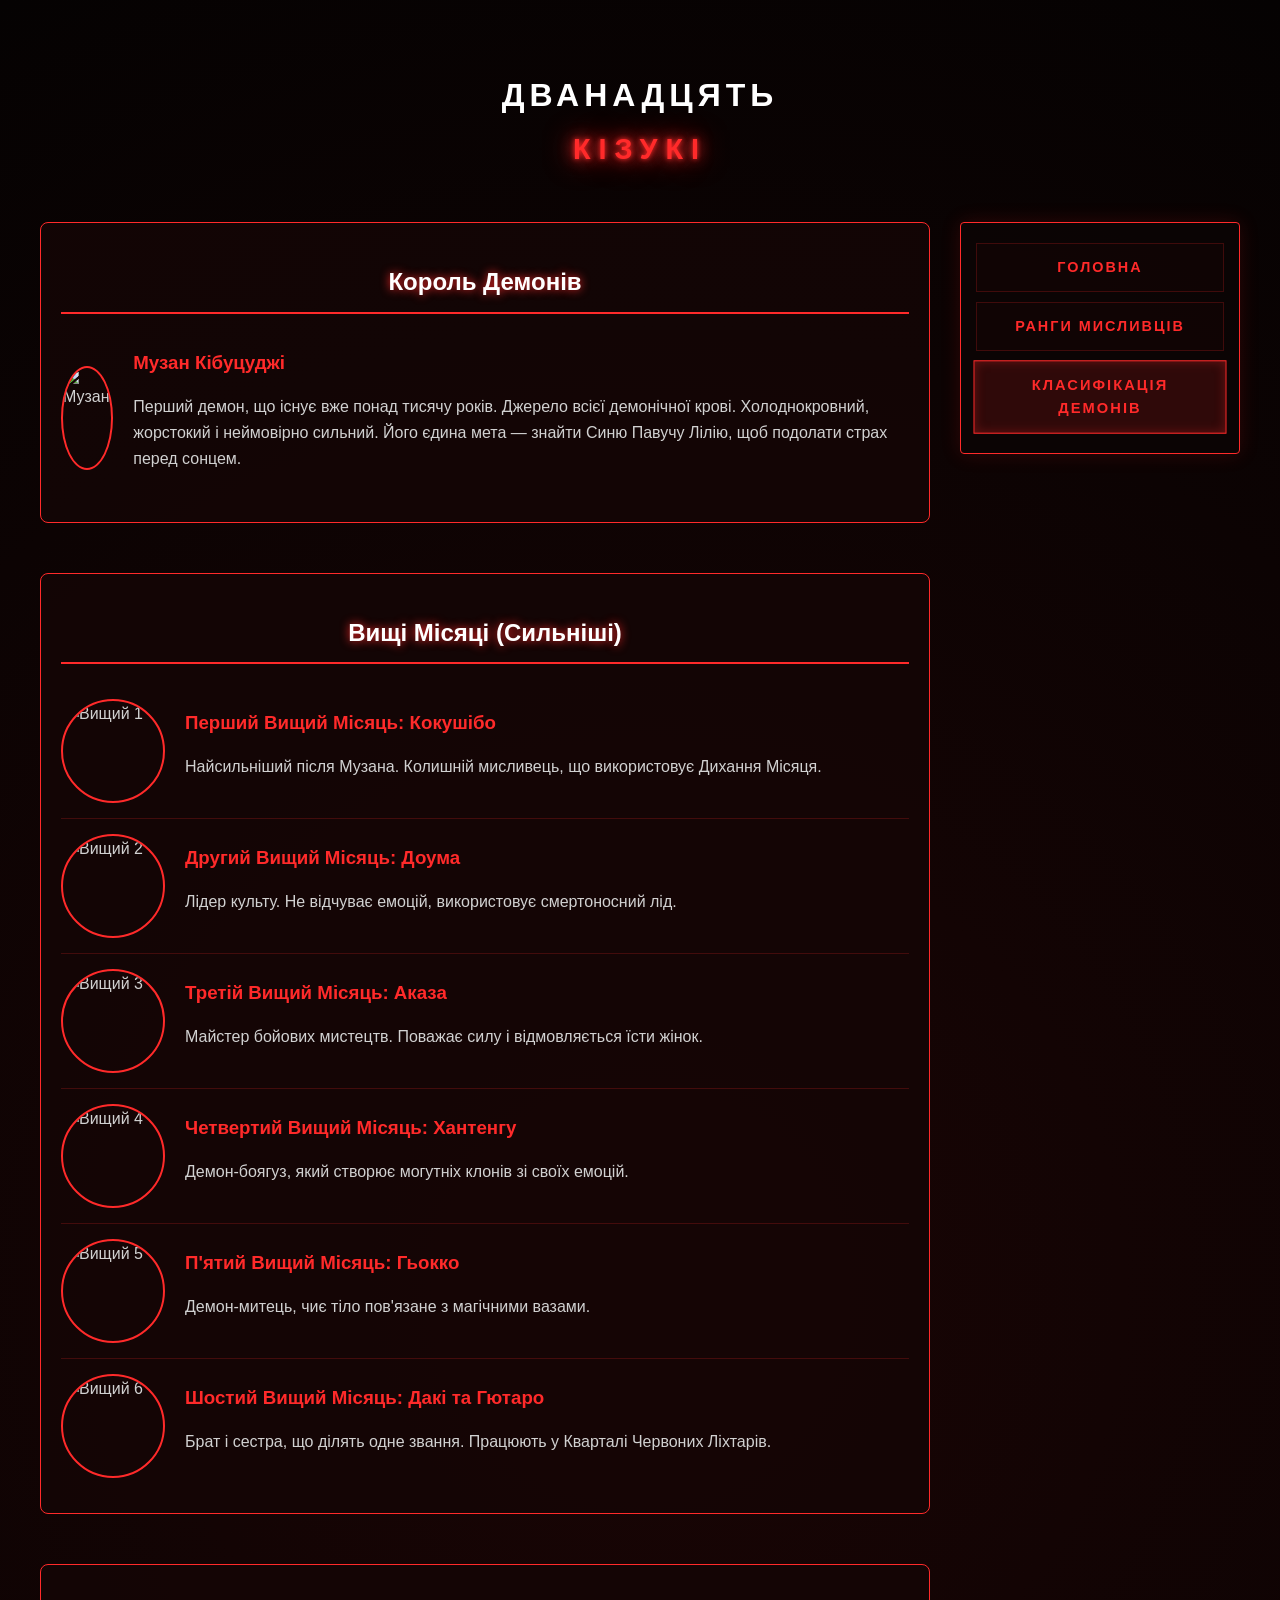
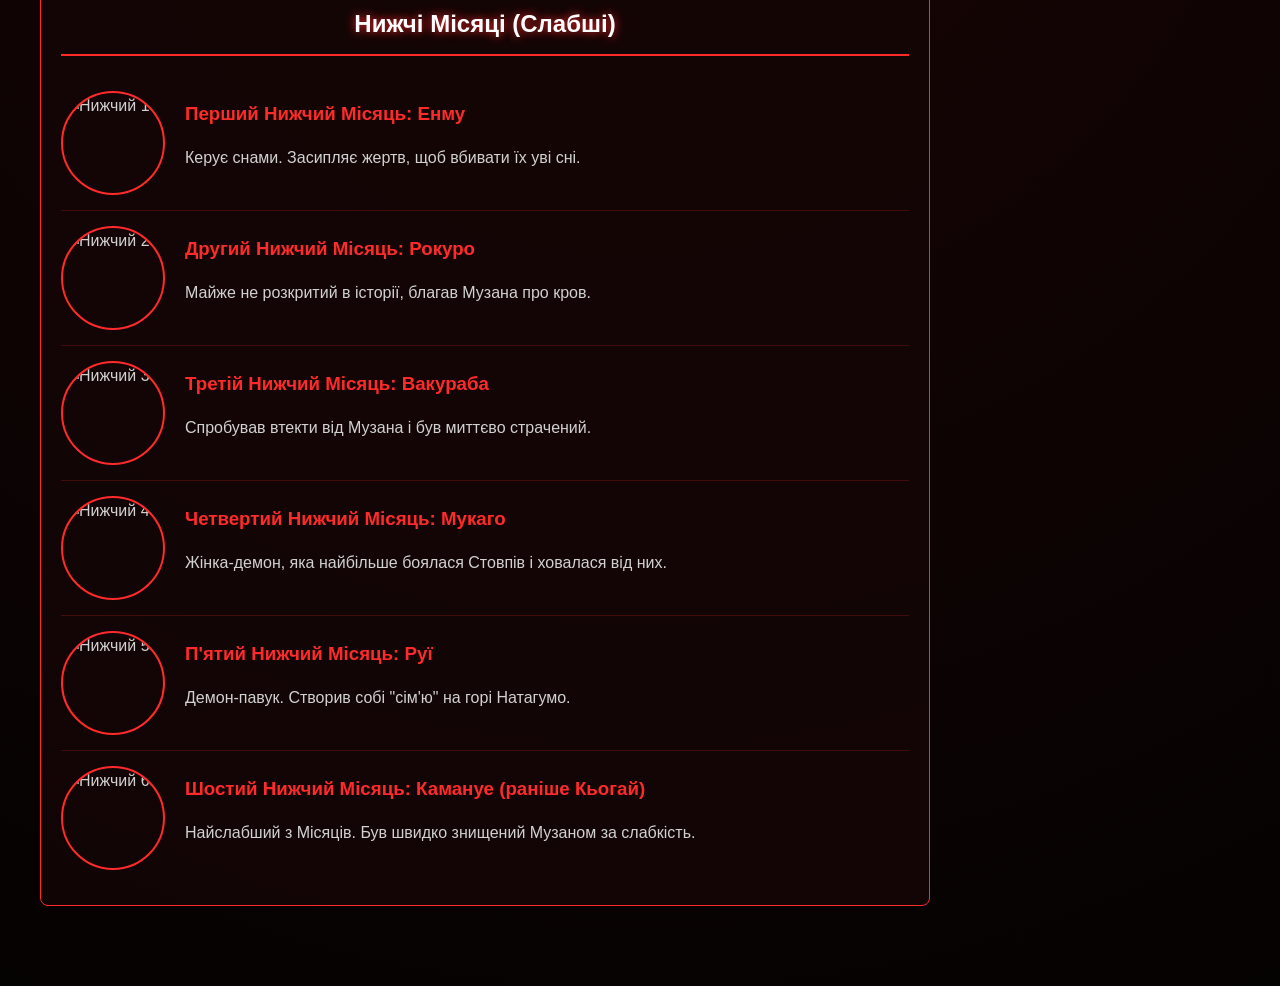
==== demons.html @ 0cb7b470 "Тест команди по активації гіта" ====
<!DOCTYPE html>
<html lang="uk">
<head>
    <meta charset="UTF-8">
    <meta name="viewport" content="width=device-width, initial-scale=1.0">
    <title>Демони | Архів Мисливців</title>
    <link rel="stylesheet" href="style.css">
</head>
<body>
    <canvas id="sparks-canvas"></canvas>

    <div class="layout-wrapper">
        <header class="header">
            <h1>
                <span class="glitch-word" data-text="ДВАНАДЦЯТЬ">ДВАНАДЦЯТЬ</span>
                <span class="neon-word">КІЗУКІ</span>
            </h1>
        </header>

        <main class="main-display-row">
            <div class="content-area">
                
                <div class="demon-tier">
                    <h2>Король Демонів</h2>
                    <div class="demon-card">
                        <img src="muzan.jpg" alt="Музан">
                        <div class="demon-info">
                            <h3>Музан Кібуцуджі</h3>
                            <p>Перший демон, що існує вже понад тисячу років. Джерело всієї демонічної крові. Холоднокровний, жорстокий і неймовірно сильний. Його єдина мета — знайти Синю Павучу Лілію, щоб подолати страх перед сонцем.</p>
                        </div>
                    </div>
                </div>

                <div class="demon-tier">
                    <h2>Вищі Місяці (Сильніші)</h2>
                    <div class="demon-card">
                        <img src="up1.jpg" alt="Вищий 1">
                        <div class="demon-info">
                            <h3>Перший Вищий Місяць: Кокушібо</h3>
                            <p>Найсильніший після Музана. Колишній мисливець, що використовує Дихання Місяця.</p>
                        </div>
                    </div>
                    <div class="demon-card">
                        <img src="up2.jpg" alt="Вищий 2">
                        <div class="demon-info">
                            <h3>Другий Вищий Місяць: Доума</h3>
                            <p>Лідер культу. Не відчуває емоцій, використовує смертоносний лід.</p>
                        </div>
                    </div>
                    <div class="demon-card">
                        <img src="up3.jpg" alt="Вищий 3">
                        <div class="demon-info">
                            <h3>Третій Вищий Місяць: Аказа</h3>
                            <p>Майстер бойових мистецтв. Поважає силу і відмовляється їсти жінок.</p>
                        </div>
                    </div>
                    <div class="demon-card">
                        <img src="up4.jpg" alt="Вищий 4">
                        <div class="demon-info">
                            <h3>Четвертий Вищий Місяць: Хантенгу</h3>
                            <p>Демон-боягуз, який створює могутніх клонів зі своїх емоцій.</p>
                        </div>
                    </div>
                    <div class="demon-card">
                        <img src="up5.jpg" alt="Вищий 5">
                        <div class="demon-info">
                            <h3>П'ятий Вищий Місяць: Гьокко</h3>
                            <p>Демон-митець, чиє тіло пов'язане з магічними вазами.</p>
                        </div>
                    </div>
                    <div class="demon-card">
                        <img src="up6.jpg" alt="Вищий 6">
                        <div class="demon-info">
                            <h3>Шостий Вищий Місяць: Дакі та Гютаро</h3>
                            <p>Брат і сестра, що ділять одне звання. Працюють у Кварталі Червоних Ліхтарів.</p>
                        </div>
                    </div>
                </div>

                <div class="demon-tier">
                    <h2>Нижчі Місяці (Слабші)</h2>
                    <div class="demon-card">
                        <img src="low1.jpg" alt="Нижчий 1">
                        <div class="demon-info">
                            <h3>Перший Нижчий Місяць: Енму</h3>
                            <p>Керує снами. Засипляє жертв, щоб вбивати їх уві сні.</p>
                        </div>
                    </div>
                    <div class="demon-card">
                        <img src="low2.jpg" alt="Нижчий 2">
                        <div class="demon-info">
                            <h3>Другий Нижчий Місяць: Рокуро</h3>
                            <p>Майже не розкритий в історії, благав Музана про кров.</p>
                        </div>
                    </div>
                    <div class="demon-card">
                        <img src="low3.jpg" alt="Нижчий 3">
                        <div class="demon-info">
                            <h3>Третій Нижчий Місяць: Вакураба</h3>
                            <p>Спробував втекти від Музана і був миттєво страчений.</p>
                        </div>
                    </div>
                    <div class="demon-card">
                        <img src="low4.jpg" alt="Нижчий 4">
                        <div class="demon-info">
                            <h3>Четвертий Нижчий Місяць: Мукаго</h3>
                            <p>Жінка-демон, яка найбільше боялася Стовпів і ховалася від них.</p>
                        </div>
                    </div>
                    <div class="demon-card">
                        <img src="low5.jpg" alt="Нижчий 5">
                        <div class="demon-info">
                            <h3>П'ятий Нижчий Місяць: Руї</h3>
                            <p>Демон-павук. Створив собі "сім'ю" на горі Натагумо.</p>
                        </div>
                    </div>
                    <div class="demon-card">
                        <img src="low6.jpg" alt="Нижчий 6">
                        <div class="demon-info">
                            <h3>Шостий Нижчий Місяць: Камануе (раніше Кьогай)</h3>
                            <p>Найслабший з Місяців. Був швидко знищений Музаном за слабкість.</p>
                        </div>
                    </div>
                </div>

            </div>

            <aside class="sidebar-right">
                <a href="index.html" class="terminal-btn">ГОЛОВНА</a>
                <a href="hunters.html" class="terminal-btn">РАНГИ МИСЛИВЦІВ</a>
                <a href="demons.html" class="terminal-btn">КЛАСИФІКАЦІЯ ДЕМОНІВ</a>
            </aside>
        </main>
    </div>
    <script src="script.js"></script>
</body>
</html>
---- style.css ----
:root {
    --bg-dark: #050202;
    --accent: #ff2a2a;
    --accent-dim: rgba(255, 42, 42, 0.2);
    --text-main: #d1d1d1;
    --glitch-red: #ff0000;
    --glitch-blue: #8a0303;
}

body, html {
    margin: 0;
    padding: 0;
    background: var(--bg-dark);
    background-image: radial-gradient(circle at center, #1a0505 0%, #050202 100%);
    color: var(--text-main);
    font-family: 'Segoe UI', Roboto, sans-serif;
    overflow-x: hidden;
    line-height: 1.6;
}

#sparks-canvas {
    position: fixed;
    top: 0; left: 0;
    width: 100%; height: 100%;
    z-index: -1;
    pointer-events: none;
}

.layout-wrapper {
    max-width: 1200px; 
    margin: 30px auto;
    padding: 20px;
    display: flex;
    flex-direction: column;
    gap: 30px;
}

.header { text-align: center; padding: 20px 0; }
.header h1 { margin: 0; font-size: 2rem; letter-spacing: 5px; text-transform: uppercase; }

.glitch-word {
    color: white; position: relative; display: inline-block;
    animation: glitch-pulse 5s infinite alternate;
}
.glitch-word::before, .glitch-word::after {
    content: attr(data-text); position: absolute; top: 0; left: 0; width: 100%; height: 100%; opacity: 0.8;
}
.glitch-word::before { color: var(--glitch-red); z-index: -1; transform: translate(-2px, 2px); }
.glitch-word::after { color: var(--glitch-blue); z-index: -2; transform: translate(2px, -2px); }

.neon-word {
    display: block; font-weight: 800; color: var(--accent); font-size: 1.8rem; letter-spacing: 8px; margin-top: 5px;
    text-shadow: 0 0 5px var(--accent), 0 0 15px var(--accent), 0 0 30px var(--accent);
}

.main-display-row { display: flex; gap: 30px; align-items: flex-start; }
.content-area { flex: 1; display: flex; flex-direction: column; gap: 20px; }

.intro-text-block {
    background: rgba(255, 42, 42, 0.05);
    border-left: 4px solid var(--accent);
    padding: 20px;
    border-radius: 0 8px 8px 0;
    box-shadow: 0 0 15px rgba(255, 42, 42, 0.1);
}
.intro-text-block h2 { color: var(--accent); margin-top: 0; text-shadow: 0 0 10px var(--accent-dim); }

.sidebar-right {
    width: 280px; flex-shrink: 0; border: 1px solid var(--accent); padding: 20px 15px;
    background: rgba(11, 5, 5, 0.95); border-radius: 4px; display: flex; flex-direction: column; gap: 10px;
    box-shadow: 0 0 20px rgba(255, 42, 42, 0.15); box-sizing: border-box;
}

.terminal-btn {
    display: block; width: 100%; box-sizing: border-box; padding: 12px 15px;
    background: rgba(255, 42, 42, 0.02); border: 1px solid var(--accent-dim); color: var(--accent);
    text-decoration: none; font-size: 0.9rem; font-weight: bold; text-align: center; letter-spacing: 2px;
    transition: all 0.3s ease; text-transform: uppercase;
}
.terminal-btn:hover, .terminal-btn.active {
    background: rgba(255, 42, 42, 0.15); border-color: var(--accent);
    box-shadow: inset 0 0 10px rgba(255, 42, 42, 0.3); transform: scale(1.02);
}

.main-logo { width: 100%; max-width: 500px; display: block; margin: 0 auto 20px auto; border-radius: 8px; box-shadow: 0 0 20px rgba(255,42,42,0.3); }

.demon-tier { border: 1px solid var(--accent); background: rgba(20, 5, 5, 0.8); margin-bottom: 30px; padding: 20px; border-radius: 8px; }
.demon-tier h2 { text-align: center; color: #fff; text-shadow: 0 0 10px var(--accent); border-bottom: 2px solid var(--accent); padding-bottom: 10px; }

.demon-card {
    display: flex; gap: 20px; align-items: center; border-bottom: 1px solid rgba(255,42,42,0.2); padding: 15px 0;
}
.demon-card:last-child { border-bottom: none; }
.demon-card img { width: 100px; height: 100px; object-fit: cover; border-radius: 50%; border: 2px solid var(--accent); }
.demon-info h3 { margin: 0 0 5px 0; color: var(--accent); }

@media screen and (max-width: 950px) {
    .main-display-row { flex-direction: column !important; }
    .sidebar-right { width: 100% !important; order: -1; }
    .demon-card { flex-direction: column; text-align: center; }
}

#neon-logo {
    display: block;
    margin: 0 auto 30px auto;
    max-width: 100%;
    width: 400px;
    height: 200px;
}
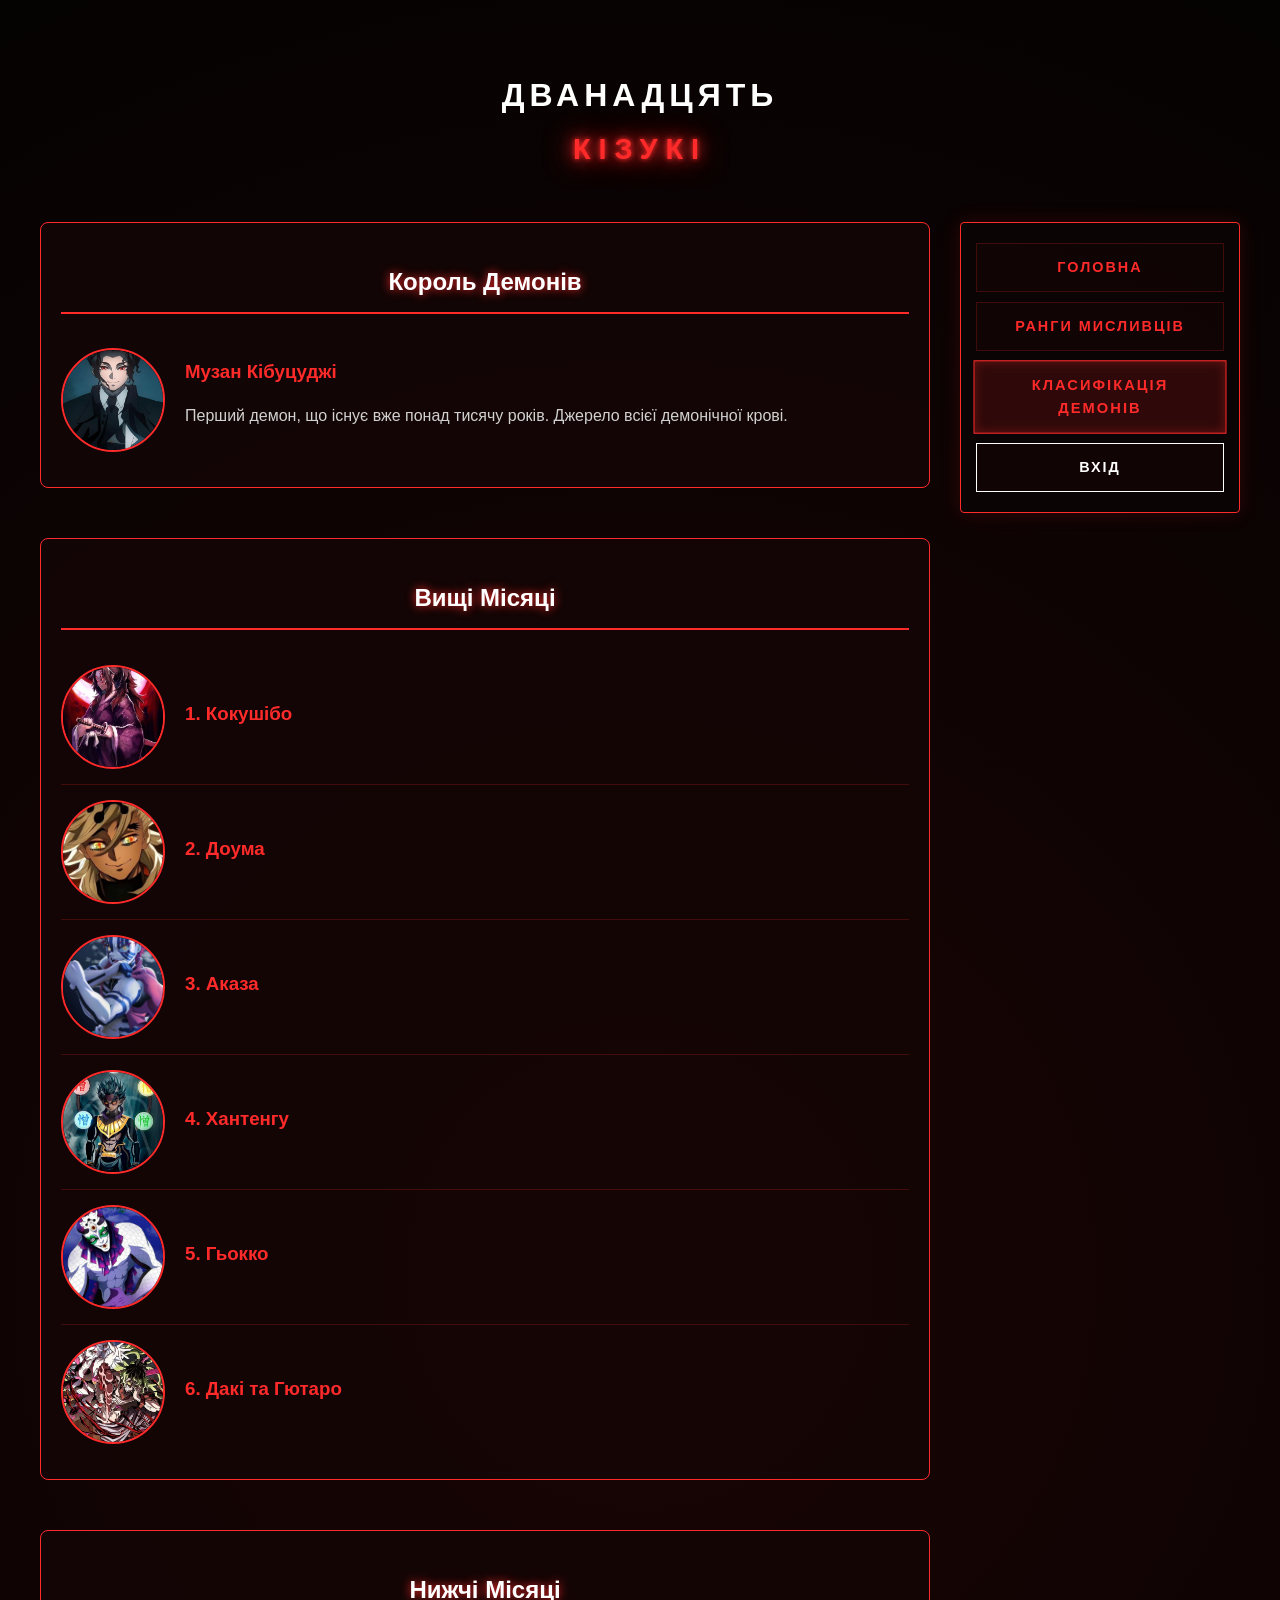
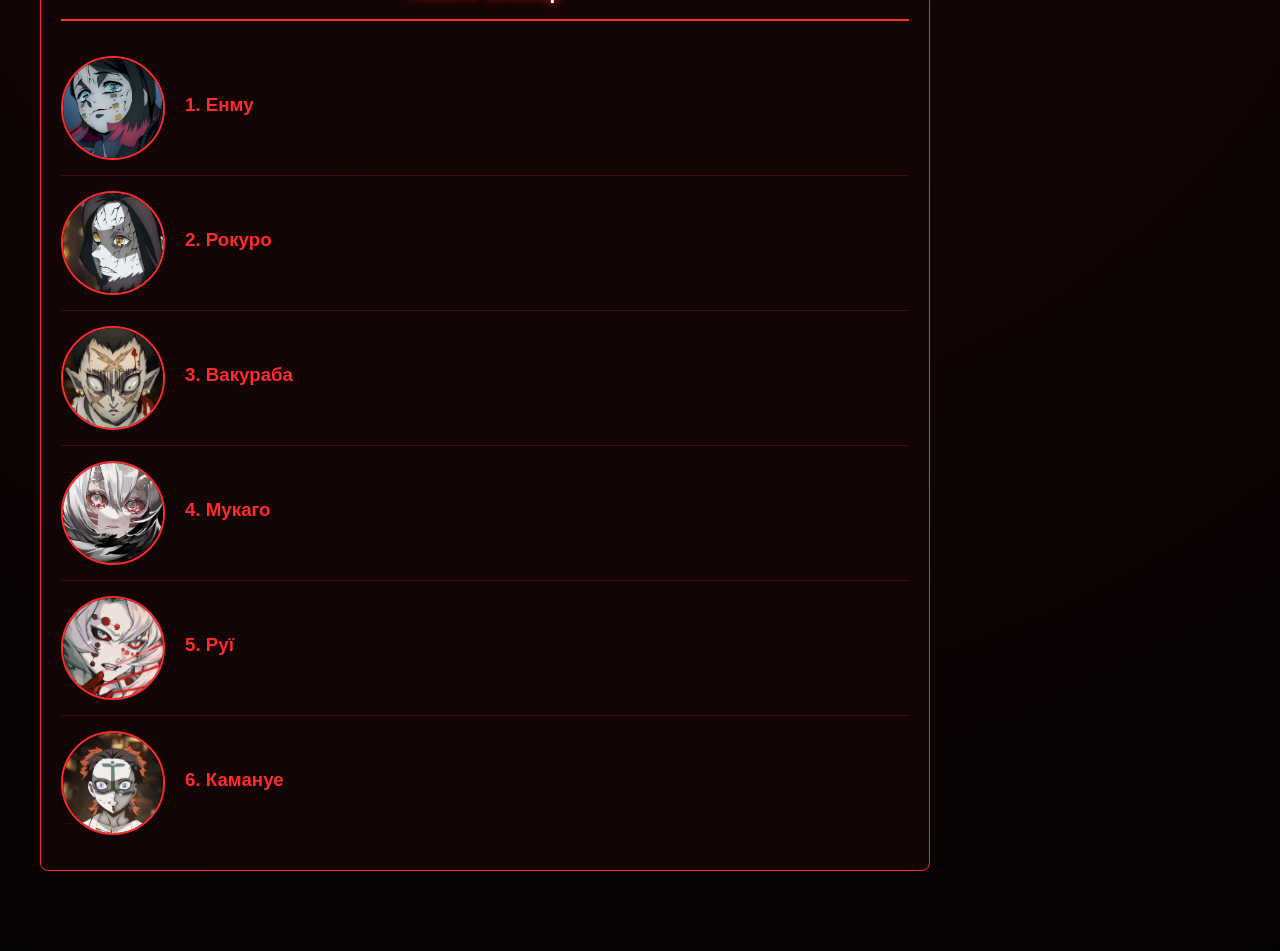
==== commit acd0a084: "Фінальна версія з формою входу" ====
--- a/demons.html
+++ b/demons.html
@@ -4,6 +4,7 @@
     <meta charset="UTF-8">
     <meta name="viewport" content="width=device-width, initial-scale=1.0">
     <title>Демони | Архів Мисливців</title>
+    <link rel="icon" href="logo.jpg" type="image/png">
     <link rel="stylesheet" href="style.css">
 </head>
 <body>
@@ -26,109 +27,73 @@
                         <img src="muzan.jpg" alt="Музан">
                         <div class="demon-info">
                             <h3>Музан Кібуцуджі</h3>
-                            <p>Перший демон, що існує вже понад тисячу років. Джерело всієї демонічної крові. Холоднокровний, жорстокий і неймовірно сильний. Його єдина мета — знайти Синю Павучу Лілію, щоб подолати страх перед сонцем.</p>
+                            <p>Перший демон, що існує вже понад тисячу років. Джерело всієї демонічної крові.</p>
                         </div>
                     </div>
                 </div>
 
                 <div class="demon-tier">
-                    <h2>Вищі Місяці (Сильніші)</h2>
+                    <h2>Вищі Місяці</h2>
                     <div class="demon-card">
                         <img src="up1.jpg" alt="Вищий 1">
-                        <div class="demon-info">
-                            <h3>Перший Вищий Місяць: Кокушібо</h3>
-                            <p>Найсильніший після Музана. Колишній мисливець, що використовує Дихання Місяця.</p>
-                        </div>
+                        <div class="demon-info"><h3>1. Кокушібо</h3></div>
                     </div>
                     <div class="demon-card">
                         <img src="up2.jpg" alt="Вищий 2">
-                        <div class="demon-info">
-                            <h3>Другий Вищий Місяць: Доума</h3>
-                            <p>Лідер культу. Не відчуває емоцій, використовує смертоносний лід.</p>
-                        </div>
+                        <div class="demon-info"><h3>2. Доума</h3></div>
                     </div>
                     <div class="demon-card">
                         <img src="up3.jpg" alt="Вищий 3">
-                        <div class="demon-info">
-                            <h3>Третій Вищий Місяць: Аказа</h3>
-                            <p>Майстер бойових мистецтв. Поважає силу і відмовляється їсти жінок.</p>
-                        </div>
+                        <div class="demon-info"><h3>3. Аказа</h3></div>
                     </div>
                     <div class="demon-card">
                         <img src="up4.jpg" alt="Вищий 4">
-                        <div class="demon-info">
-                            <h3>Четвертий Вищий Місяць: Хантенгу</h3>
-                            <p>Демон-боягуз, який створює могутніх клонів зі своїх емоцій.</p>
-                        </div>
+                        <div class="demon-info"><h3>4. Хантенгу</h3></div>
                     </div>
                     <div class="demon-card">
                         <img src="up5.jpg" alt="Вищий 5">
-                        <div class="demon-info">
-                            <h3>П'ятий Вищий Місяць: Гьокко</h3>
-                            <p>Демон-митець, чиє тіло пов'язане з магічними вазами.</p>
-                        </div>
+                        <div class="demon-info"><h3>5. Гьокко</h3></div>
                     </div>
                     <div class="demon-card">
                         <img src="up6.jpg" alt="Вищий 6">
-                        <div class="demon-info">
-                            <h3>Шостий Вищий Місяць: Дакі та Гютаро</h3>
-                            <p>Брат і сестра, що ділять одне звання. Працюють у Кварталі Червоних Ліхтарів.</p>
-                        </div>
+                        <div class="demon-info"><h3>6. Дакі та Гютаро</h3></div>
                     </div>
                 </div>
 
                 <div class="demon-tier">
-                    <h2>Нижчі Місяці (Слабші)</h2>
+                    <h2>Нижчі Місяці</h2>
                     <div class="demon-card">
                         <img src="low1.jpg" alt="Нижчий 1">
-                        <div class="demon-info">
-                            <h3>Перший Нижчий Місяць: Енму</h3>
-                            <p>Керує снами. Засипляє жертв, щоб вбивати їх уві сні.</p>
-                        </div>
+                        <div class="demon-info"><h3>1. Енму</h3></div>
                     </div>
                     <div class="demon-card">
                         <img src="low2.jpg" alt="Нижчий 2">
-                        <div class="demon-info">
-                            <h3>Другий Нижчий Місяць: Рокуро</h3>
-                            <p>Майже не розкритий в історії, благав Музана про кров.</p>
-                        </div>
+                        <div class="demon-info"><h3>2. Рокуро</h3></div>
                     </div>
                     <div class="demon-card">
                         <img src="low3.jpg" alt="Нижчий 3">
-                        <div class="demon-info">
-                            <h3>Третій Нижчий Місяць: Вакураба</h3>
-                            <p>Спробував втекти від Музана і був миттєво страчений.</p>
-                        </div>
+                        <div class="demon-info"><h3>3. Вакураба</h3></div>
                     </div>
                     <div class="demon-card">
                         <img src="low4.jpg" alt="Нижчий 4">
-                        <div class="demon-info">
-                            <h3>Четвертий Нижчий Місяць: Мукаго</h3>
-                            <p>Жінка-демон, яка найбільше боялася Стовпів і ховалася від них.</p>
-                        </div>
+                        <div class="demon-info"><h3>4. Мукаго</h3></div>
                     </div>
                     <div class="demon-card">
                         <img src="low5.jpg" alt="Нижчий 5">
-                        <div class="demon-info">
-                            <h3>П'ятий Нижчий Місяць: Руї</h3>
-                            <p>Демон-павук. Створив собі "сім'ю" на горі Натагумо.</p>
-                        </div>
+                        <div class="demon-info"><h3>5. Руї</h3></div>
                     </div>
                     <div class="demon-card">
                         <img src="low6.jpg" alt="Нижчий 6">
-                        <div class="demon-info">
-                            <h3>Шостий Нижчий Місяць: Камануе (раніше Кьогай)</h3>
-                            <p>Найслабший з Місяців. Був швидко знищений Музаном за слабкість.</p>
-                        </div>
+                        <div class="demon-info"><h3>6. Камануе</h3></div>
                     </div>
                 </div>
-
             </div>
 
             <aside class="sidebar-right">
                 <a href="index.html" class="terminal-btn">ГОЛОВНА</a>
                 <a href="hunters.html" class="terminal-btn">РАНГИ МИСЛИВЦІВ</a>
                 <a href="demons.html" class="terminal-btn">КЛАСИФІКАЦІЯ ДЕМОНІВ</a>
+                <a href="#" id="login-btn" class="terminal-btn" style="border-color: #fff; color: #fff;">ВХІД</a>
             </aside>
         </main>
     </div>
--- a/style.css
+++ b/style.css
@@ -106,4 +106,66 @@
     max-width: 100%;
     width: 400px;
     height: 200px;
+}
+
+#photo-modal {
+    display: none;
+    position: fixed;
+    z-index: 9999;
+    left: 0;
+    top: 0;
+    width: 100%;
+    height: 100%;
+    background-color: rgba(5, 2, 2, 0.9);
+    backdrop-filter: blur(5px);
+    align-items: center;
+    justify-content: center;
+    opacity: 0;
+    transition: opacity 0.3s ease;
+}
+
+#photo-modal.active {
+    display: flex;
+    opacity: 1;
+}
+
+#modal-img-container {
+    position: relative;
+    transform: scale(0.5);
+    transition: transform 0.3s cubic-bezier(0.175, 0.885, 0.32, 1.275);
+}
+
+#photo-modal.active #modal-img-container {
+    transform: scale(1);
+}
+
+#modal-img {
+    width: 400px;
+    height: 400px;
+    object-fit: cover;
+    border-radius: 50%;
+    border: 4px solid var(--accent);
+    box-shadow: 0 0 40px rgba(255, 42, 42, 0.6);
+    display: block;
+}
+
+.close-modal-btn {
+    position: absolute;
+    top: -40px;
+    right: -40px;
+    color: var(--accent);
+    font-size: 40px;
+    cursor: pointer;
+    text-shadow: 0 0 10px var(--accent);
+    transition: 0.2s;
+}
+
+.close-modal-btn:hover {
+    color: #fff;
+    transform: scale(1.2);
+}
+
+@media screen and (max-width: 600px) {
+    #modal-img { width: 300px; height: 300px; }
+    .close-modal-btn { top: -50px; right: 0px; }
 }
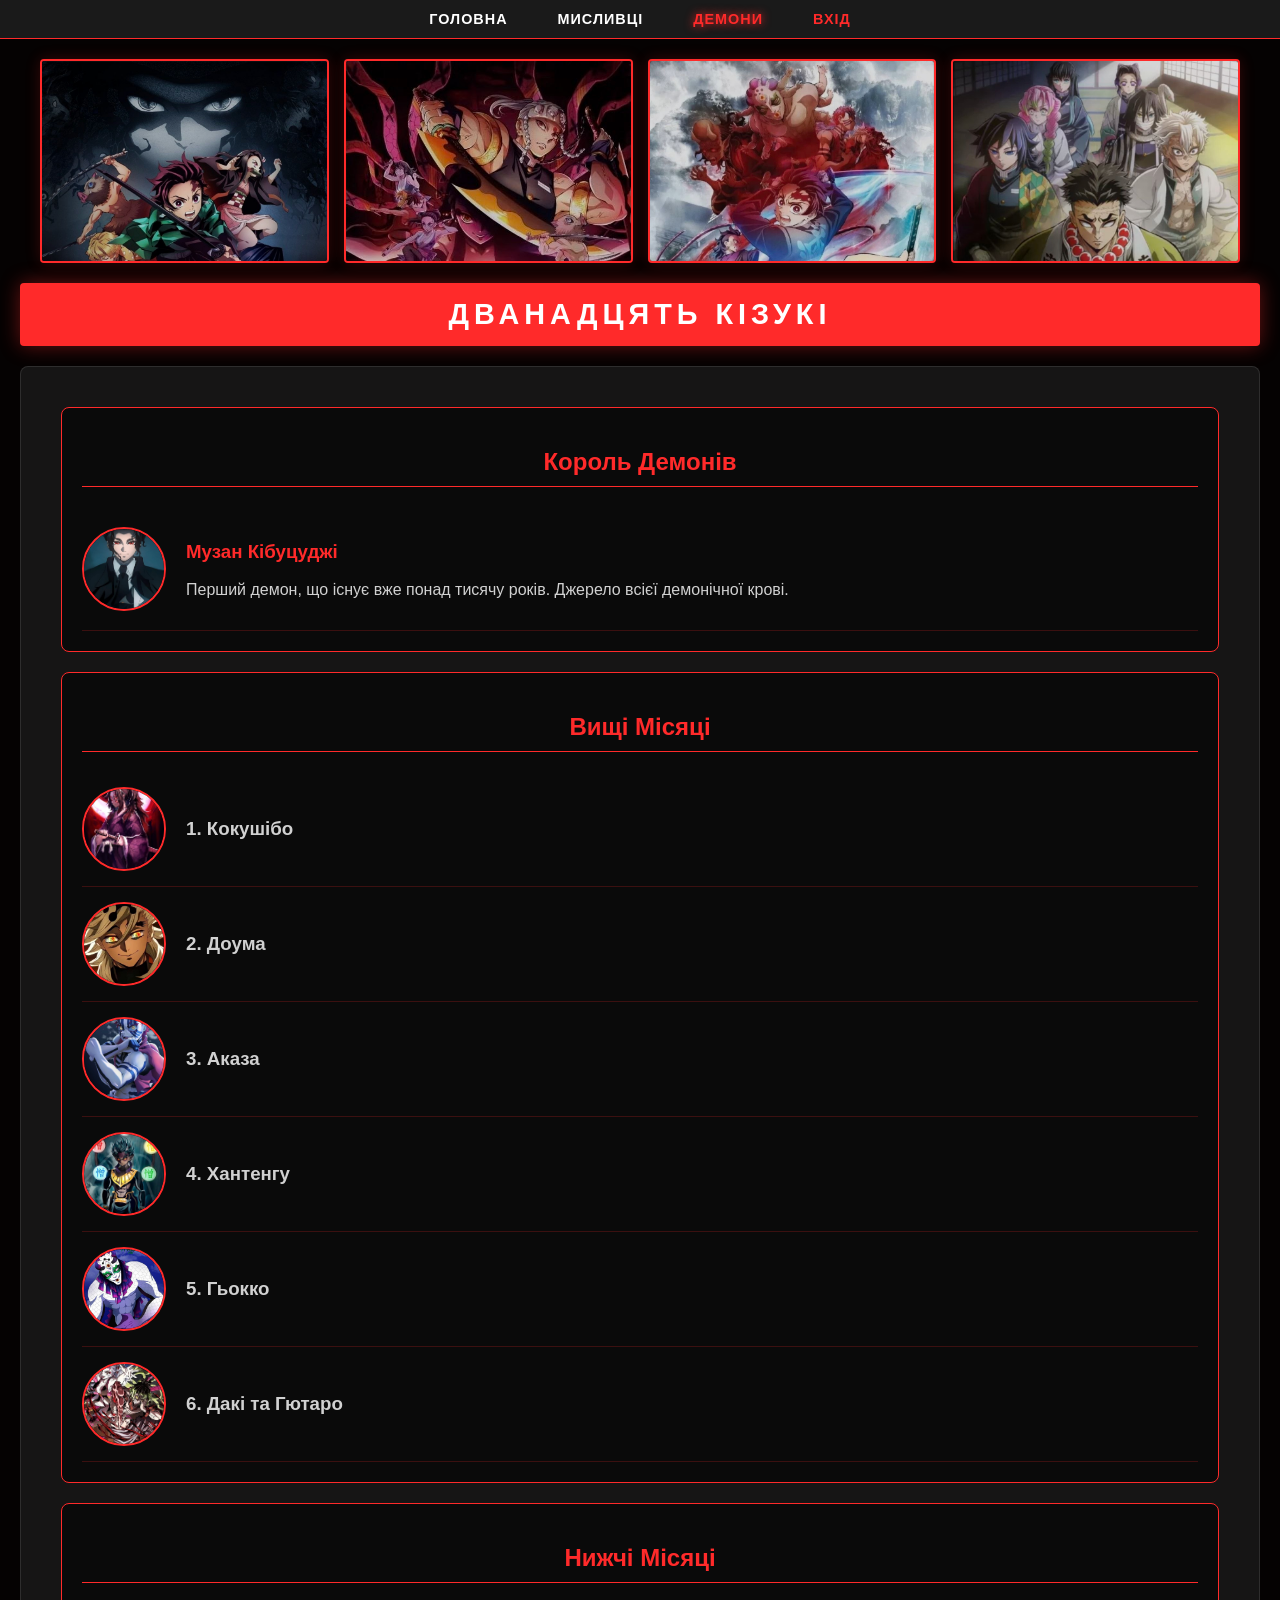
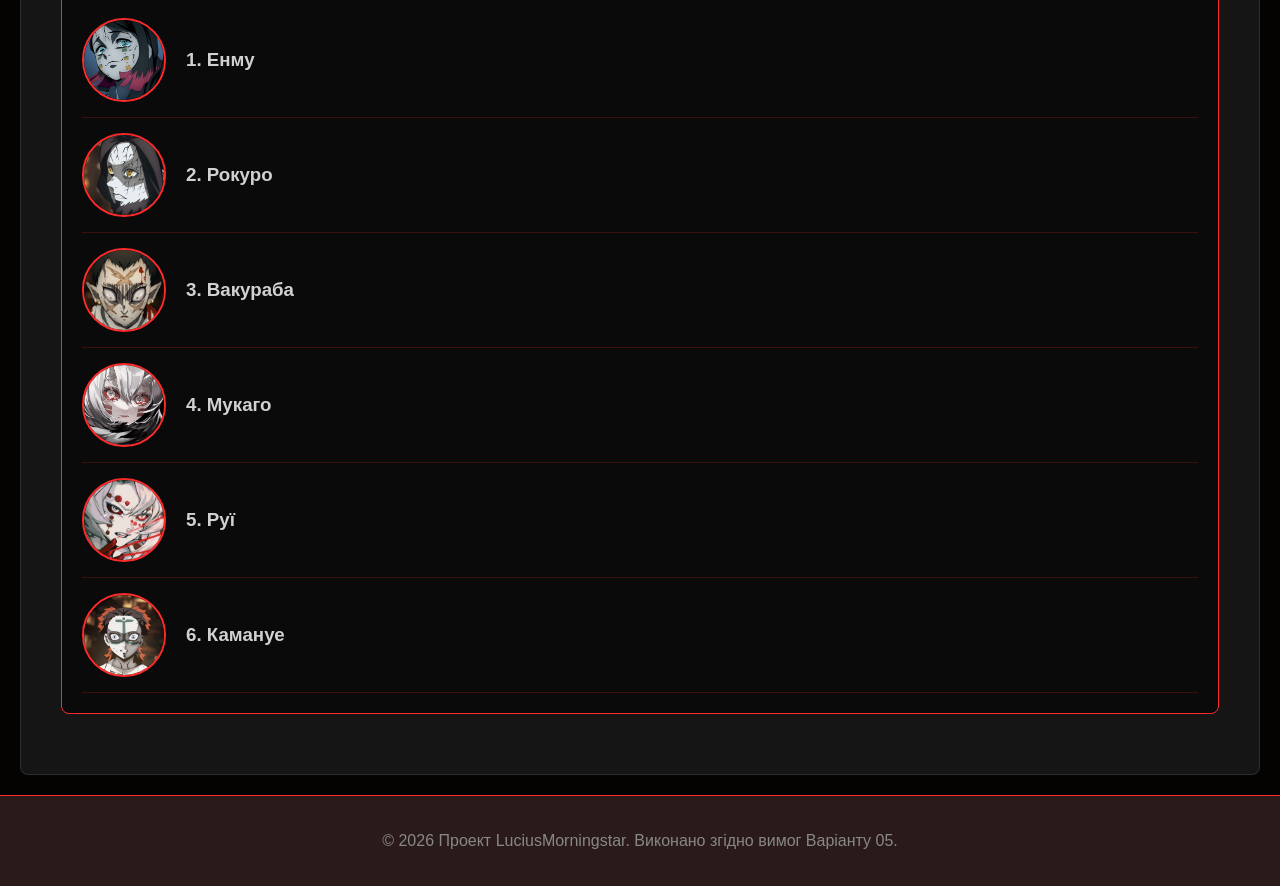
==== commit 4ab805f8: "Фінальна версія" ====
--- a/demons.html
+++ b/demons.html
@@ -3,100 +3,69 @@
 <head>
     <meta charset="UTF-8">
     <meta name="viewport" content="width=device-width, initial-scale=1.0">
-    <title>Демони | Архів Мисливців</title>
-    <link rel="icon" href="logo.jpg" type="image/png">
+    <title>Демони | Архів</title>
     <link rel="stylesheet" href="style.css">
 </head>
 <body>
     <canvas id="sparks-canvas"></canvas>
 
-    <div class="layout-wrapper">
-        <header class="header">
-            <h1>
-                <span class="glitch-word" data-text="ДВАНАДЦЯТЬ">ДВАНАДЦЯТЬ</span>
-                <span class="neon-word">КІЗУКІ</span>
-            </h1>
-        </header>
+    <nav class="top-menu">
+        <ul>
+            <li><a href="index.html" class="nav-link">Головна</a></li>
+            <li><a href="hunters.html" class="nav-link">Мисливці</a></li>
+            <li><a href="demons.html" class="nav-link active">Демони</a></li>
+            <li><a href="#" id="login-btn" class="nav-link" style="color: #ff2a2a;">Вхід</a></li>
+        </ul>
+    </nav>
 
-        <main class="main-display-row">
-            <div class="content-area">
-                
-                <div class="demon-tier">
-                    <h2>Король Демонів</h2>
-                    <div class="demon-card">
-                        <img src="muzan.jpg" alt="Музан">
-                        <div class="demon-info">
-                            <h3>Музан Кібуцуджі</h3>
-                            <p>Перший демон, що існує вже понад тисячу років. Джерело всієї демонічної крові.</p>
-                        </div>
-                    </div>
-                </div>
+    <section class="image-row">
+        <div class="img-box"><img src="l1.jpg" alt="Сезон 1"></div>
+        <div class="img-box"><img src="l2.jpg" alt="Квартал червоних ліхтарів"></div>
+        <div class="img-box"><img src="l3.jpg" alt="Селище ковалів"></div>
+        <div class="img-box"><img src="l4.jpg" alt="Тренування Хашіра"></div>
+    </section>
 
-                <div class="demon-tier">
-                    <h2>Вищі Місяці</h2>
-                    <div class="demon-card">
-                        <img src="up1.jpg" alt="Вищий 1">
-                        <div class="demon-info"><h3>1. Кокушібо</h3></div>
-                    </div>
-                    <div class="demon-card">
-                        <img src="up2.jpg" alt="Вищий 2">
-                        <div class="demon-info"><h3>2. Доума</h3></div>
-                    </div>
-                    <div class="demon-card">
-                        <img src="up3.jpg" alt="Вищий 3">
-                        <div class="demon-info"><h3>3. Аказа</h3></div>
-                    </div>
-                    <div class="demon-card">
-                        <img src="up4.jpg" alt="Вищий 4">
-                        <div class="demon-info"><h3>4. Хантенгу</h3></div>
-                    </div>
-                    <div class="demon-card">
-                        <img src="up5.jpg" alt="Вищий 5">
-                        <div class="demon-info"><h3>5. Гьокко</h3></div>
-                    </div>
-                    <div class="demon-card">
-                        <img src="up6.jpg" alt="Вищий 6">
-                        <div class="demon-info"><h3>6. Дакі та Гютаро</h3></div>
-                    </div>
-                </div>
+    <header class="main-header">
+        <h1>ДВАНАДЦЯТЬ КІЗУКІ</h1>
+    </header>
 
-                <div class="demon-tier">
-                    <h2>Нижчі Місяці</h2>
-                    <div class="demon-card">
-                        <img src="low1.jpg" alt="Нижчий 1">
-                        <div class="demon-info"><h3>1. Енму</h3></div>
-                    </div>
-                    <div class="demon-card">
-                        <img src="low2.jpg" alt="Нижчий 2">
-                        <div class="demon-info"><h3>2. Рокуро</h3></div>
-                    </div>
-                    <div class="demon-card">
-                        <img src="low3.jpg" alt="Нижчий 3">
-                        <div class="demon-info"><h3>3. Вакураба</h3></div>
-                    </div>
-                    <div class="demon-card">
-                        <img src="low4.jpg" alt="Нижчий 4">
-                        <div class="demon-info"><h3>4. Мукаго</h3></div>
-                    </div>
-                    <div class="demon-card">
-                        <img src="low5.jpg" alt="Нижчий 5">
-                        <div class="demon-info"><h3>5. Руї</h3></div>
-                    </div>
-                    <div class="demon-card">
-                        <img src="low6.jpg" alt="Нижчий 6">
-                        <div class="demon-info"><h3>6. Камануе</h3></div>
-                    </div>
+    <main class="main-content">
+        <div class="demon-tier">
+            <h2 style="color: var(--accent); border-bottom: 1px solid var(--accent); padding-bottom: 10px; text-align: center;">Король Демонів</h2>
+            <div class="demon-card">
+                <img src="muzan.jpg" alt="Музан">
+                <div class="demon-info">
+                    <h3 style="color: var(--accent);">Музан Кібуцуджі</h3>
+                    <p>Перший демон, що існує вже понад тисячу років. Джерело всієї демонічної крові.</p>
                 </div>
             </div>
+        </div>
 
-            <aside class="sidebar-right">
-                <a href="index.html" class="terminal-btn">ГОЛОВНА</a>
-                <a href="hunters.html" class="terminal-btn">РАНГИ МИСЛИВЦІВ</a>
-                <a href="demons.html" class="terminal-btn">КЛАСИФІКАЦІЯ ДЕМОНІВ</a>
-                <a href="#" id="login-btn" class="terminal-btn" style="border-color: #fff; color: #fff;">ВХІД</a>
-            </aside>
-        </main>
-    </div>
+        <div class="demon-tier">
+            <h2 style="color: var(--accent); border-bottom: 1px solid var(--accent); padding-bottom: 10px; text-align: center;">Вищі Місяці</h2>
+            <div class="demon-card"><img src="up1.jpg" alt="Вищий 1"><div class="demon-info"><h3>1. Кокушібо</h3></div></div>
+            <div class="demon-card"><img src="up2.jpg" alt="Вищий 2"><div class="demon-info"><h3>2. Доума</h3></div></div>
+            <div class="demon-card"><img src="up3.jpg" alt="Вищий 3"><div class="demon-info"><h3>3. Аказа</h3></div></div>
+            <div class="demon-card"><img src="up4.jpg" alt="Вищий 4"><div class="demon-info"><h3>4. Хантенгу</h3></div></div>
+            <div class="demon-card"><img src="up5.jpg" alt="Вищий 5"><div class="demon-info"><h3>5. Гьокко</h3></div></div>
+            <div class="demon-card"><img src="up6.jpg" alt="Вищий 6"><div class="demon-info"><h3>6. Дакі та Гютаро</h3></div></div>
+        </div>
+
+        <div class="demon-tier">
+            <h2 style="color: var(--accent); border-bottom: 1px solid var(--accent); padding-bottom: 10px; text-align: center;">Нижчі Місяці</h2>
+            <div class="demon-card"><img src="low1.jpg" alt="Нижчий 1"><div class="demon-info"><h3>1. Енму</h3></div></div>
+            <div class="demon-card"><img src="low2.jpg" alt="Нижчий 2"><div class="demon-info"><h3>2. Рокуро</h3></div></div>
+            <div class="demon-card"><img src="low3.jpg" alt="Нижчий 3"><div class="demon-info"><h3>3. Вакураба</h3></div></div>
+            <div class="demon-card"><img src="low4.jpg" alt="Нижчий 4"><div class="demon-info"><h3>4. Мукаго</h3></div></div>
+            <div class="demon-card"><img src="low5.jpg" alt="Нижчий 5"><div class="demon-info"><h3>5. Руї</h3></div></div>
+            <div class="demon-card"><img src="low6.jpg" alt="Нижчий 6"><div class="demon-info"><h3>6. Камануе</h3></div></div>
+        </div>
+    </main>
+
+    <footer class="main-footer">
+        <p>&copy; 2026 Проект LuciusMorningstar. Виконано згідно вимог Варіанту 05.</p>
+    </footer>
+
     <script src="script.js"></script>
 </body>
 </html>
--- a/style.css
+++ b/style.css
@@ -1,171 +1,118 @@
 :root {
     --bg-dark: #050202;
     --accent: #ff2a2a;
-    --accent-dim: rgba(255, 42, 42, 0.2);
+    --menu-bg: #1a1a1a;
+    --footer-bg: #2b1a1a;
     --text-main: #d1d1d1;
-    --glitch-red: #ff0000;
-    --glitch-blue: #8a0303;
 }
 
 body, html {
-    margin: 0;
-    padding: 0;
+    margin: 0; padding: 0;
     background: var(--bg-dark);
-    background-image: radial-gradient(circle at center, #1a0505 0%, #050202 100%);
     color: var(--text-main);
-    font-family: 'Segoe UI', Roboto, sans-serif;
-    overflow-x: hidden;
-    line-height: 1.6;
+    font-family: 'Segoe UI', Tahoma, Geneva, Verdana, sans-serif;
 }
 
 #sparks-canvas {
-    position: fixed;
-    top: 0; left: 0;
+    position: fixed; top: 0; left: 0;
     width: 100%; height: 100%;
-    z-index: -1;
-    pointer-events: none;
+    z-index: -1; pointer-events: none;
 }
 
-.layout-wrapper {
-    max-width: 1200px; 
-    margin: 30px auto;
-    padding: 20px;
-    display: flex;
-    flex-direction: column;
-    gap: 30px;
+.top-menu {
+    background: var(--menu-bg);
+    border-bottom: 1px solid var(--accent);
+    padding: 10px 0;
+    position: sticky; top: 0; z-index: 1000;
 }
 
-.header { text-align: center; padding: 20px 0; }
-.header h1 { margin: 0; font-size: 2rem; letter-spacing: 5px; text-transform: uppercase; }
-
-.glitch-word {
-    color: white; position: relative; display: inline-block;
-    animation: glitch-pulse 5s infinite alternate;
-}
-.glitch-word::before, .glitch-word::after {
-    content: attr(data-text); position: absolute; top: 0; left: 0; width: 100%; height: 100%; opacity: 0.8;
-}
-.glitch-word::before { color: var(--glitch-red); z-index: -1; transform: translate(-2px, 2px); }
-.glitch-word::after { color: var(--glitch-blue); z-index: -2; transform: translate(2px, -2px); }
-
-.neon-word {
-    display: block; font-weight: 800; color: var(--accent); font-size: 1.8rem; letter-spacing: 8px; margin-top: 5px;
-    text-shadow: 0 0 5px var(--accent), 0 0 15px var(--accent), 0 0 30px var(--accent);
+.top-menu ul {
+    list-style: none; margin: 0; padding: 0;
+    display: flex; justify-content: center; gap: 20px;
 }
 
-.main-display-row { display: flex; gap: 30px; align-items: flex-start; }
-.content-area { flex: 1; display: flex; flex-direction: column; gap: 20px; }
-
-.intro-text-block {
-    background: rgba(255, 42, 42, 0.05);
-    border-left: 4px solid var(--accent);
-    padding: 20px;
-    border-radius: 0 8px 8px 0;
-    box-shadow: 0 0 15px rgba(255, 42, 42, 0.1);
-}
-.intro-text-block h2 { color: var(--accent); margin-top: 0; text-shadow: 0 0 10px var(--accent-dim); }
-
-.sidebar-right {
-    width: 280px; flex-shrink: 0; border: 1px solid var(--accent); padding: 20px 15px;
-    background: rgba(11, 5, 5, 0.95); border-radius: 4px; display: flex; flex-direction: column; gap: 10px;
-    box-shadow: 0 0 20px rgba(255, 42, 42, 0.15); box-sizing: border-box;
+.nav-link {
+    color: #fff; text-decoration: none; text-transform: uppercase;
+    font-weight: bold; letter-spacing: 1px; font-size: 0.9rem;
+    padding: 8px 15px; transition: 0.3s;
 }
 
-.terminal-btn {
-    display: block; width: 100%; box-sizing: border-box; padding: 12px 15px;
-    background: rgba(255, 42, 42, 0.02); border: 1px solid var(--accent-dim); color: var(--accent);
-    text-decoration: none; font-size: 0.9rem; font-weight: bold; text-align: center; letter-spacing: 2px;
-    transition: all 0.3s ease; text-transform: uppercase;
-}
-.terminal-btn:hover, .terminal-btn.active {
-    background: rgba(255, 42, 42, 0.15); border-color: var(--accent);
-    box-shadow: inset 0 0 10px rgba(255, 42, 42, 0.3); transform: scale(1.02);
+.nav-link:hover, .nav-link.active {
+    color: var(--accent); text-shadow: 0 0 10px var(--accent);
 }
 
-.main-logo { width: 100%; max-width: 500px; display: block; margin: 0 auto 20px auto; border-radius: 8px; box-shadow: 0 0 20px rgba(255,42,42,0.3); }
-
-.demon-tier { border: 1px solid var(--accent); background: rgba(20, 5, 5, 0.8); margin-bottom: 30px; padding: 20px; border-radius: 8px; }
-.demon-tier h2 { text-align: center; color: #fff; text-shadow: 0 0 10px var(--accent); border-bottom: 2px solid var(--accent); padding-bottom: 10px; }
-
-.demon-card {
-    display: flex; gap: 20px; align-items: center; border-bottom: 1px solid rgba(255,42,42,0.2); padding: 15px 0;
-}
-.demon-card:last-child { border-bottom: none; }
-.demon-card img { width: 100px; height: 100px; object-fit: cover; border-radius: 50%; border: 2px solid var(--accent); }
-.demon-info h3 { margin: 0 0 5px 0; color: var(--accent); }
-
-@media screen and (max-width: 950px) {
-    .main-display-row { flex-direction: column !important; }
-    .sidebar-right { width: 100% !important; order: -1; }
-    .demon-card { flex-direction: column; text-align: center; }
+.image-row {
+    display: grid;
+    grid-template-columns: repeat(4, 1fr);
+    gap: 15px; 
+    padding: 20px;
+    max-width: 1200px; 
+    margin: 0 auto;
 }
 
-#neon-logo {
-    display: block;
-    margin: 0 auto 30px auto;
-    max-width: 100%;
-    width: 400px;
+.img-box {
     height: 200px;
+    background: #000;
+    border: 2px solid var(--accent);
+    overflow: hidden; 
+    border-radius: 4px;
+    box-shadow: 0 0 15px rgba(255, 42, 42, 0.2);
 }
 
-#photo-modal {
-    display: none;
-    position: fixed;
-    z-index: 9999;
-    left: 0;
-    top: 0;
-    width: 100%;
-    height: 100%;
-    background-color: rgba(5, 2, 2, 0.9);
-    backdrop-filter: blur(5px);
-    align-items: center;
-    justify-content: center;
-    opacity: 0;
-    transition: opacity 0.3s ease;
+.img-box img {
+    width: 100%; 
+    height: 100%; 
+    object-fit: cover;
+    object-position: top;
+    transition: 0.5s ease; 
+    opacity: 0.85;
 }
 
-#photo-modal.active {
-    display: flex;
-    opacity: 1;
+.img-box:hover img { 
+    transform: scale(1.1); 
+    opacity: 1; 
 }
 
-#modal-img-container {
-    position: relative;
-    transform: scale(0.5);
-    transition: transform 0.3s cubic-bezier(0.175, 0.885, 0.32, 1.275);
+@media screen and (max-width: 800px) {
+    .image-row { grid-template-columns: repeat(2, 1fr); }
+}
+@media screen and (max-width: 500px) {
+    .image-row { grid-template-columns: 1fr; }
 }
 
-#photo-modal.active #modal-img-container {
-    transform: scale(1);
+.main-header {
+    background: var(--accent);
+    color: #fff; text-align: center;
+    padding: 15px 0; margin: 0 20px;
+    border-radius: 4px; box-shadow: 0 0 20px rgba(255, 42, 42, 0.4);
 }
 
-#modal-img {
-    width: 400px;
-    height: 400px;
-    object-fit: cover;
-    border-radius: 50%;
-    border: 4px solid var(--accent);
-    box-shadow: 0 0 40px rgba(255, 42, 42, 0.6);
-    display: block;
+.main-header h1 { margin: 0; letter-spacing: 5px; font-size: 1.8rem; }
+
+.main-content {
+    background: rgba(30, 30, 30, 0.7);
+    margin: 20px; padding: 40px;
+    border-radius: 8px; border: 1px solid rgba(255, 255, 255, 0.1);
+    min-height: 400px; backdrop-filter: blur(10px);
 }
 
-.close-modal-btn {
-    position: absolute;
-    top: -40px;
-    right: -40px;
-    color: var(--accent);
-    font-size: 40px;
-    cursor: pointer;
-    text-shadow: 0 0 10px var(--accent);
-    transition: 0.2s;
+#neon-logo { display: block; margin: 0 auto 30px auto; max-width: 100%; }
+
+.main-footer {
+    background: var(--footer-bg);
+    color: #888; text-align: center;
+    padding: 20px; border-top: 1px solid var(--accent);
 }
 
-.close-modal-btn:hover {
-    color: #fff;
-    transform: scale(1.2);
+@media screen and (max-width: 800px) {
+    .image-row { grid-template-columns: repeat(2, 1fr); }
+    .top-menu ul { flex-direction: column; align-items: center; gap: 10px; }
 }
 
-@media screen and (max-width: 600px) {
-    #modal-img { width: 300px; height: 300px; }
-    .close-modal-btn { top: -50px; right: 0px; }
-}+@media screen and (max-width: 500px) {
+    .image-row { grid-template-columns: 1fr; }
+}
+
+.demon-tier { border: 1px solid var(--accent); background: rgba(0,0,0,0.5); padding: 20px; margin-bottom: 20px; border-radius: 8px; }
+.demon-card { display: flex; gap: 20px; align-items: center; border-bottom: 1px solid rgba(255,42,42,0.2); padding: 15px 0; }
+.demon-card img { width: 80px; height: 80px; border-radius: 50%; border: 2px solid var(--accent); object-fit: cover; cursor: zoom-in; }
